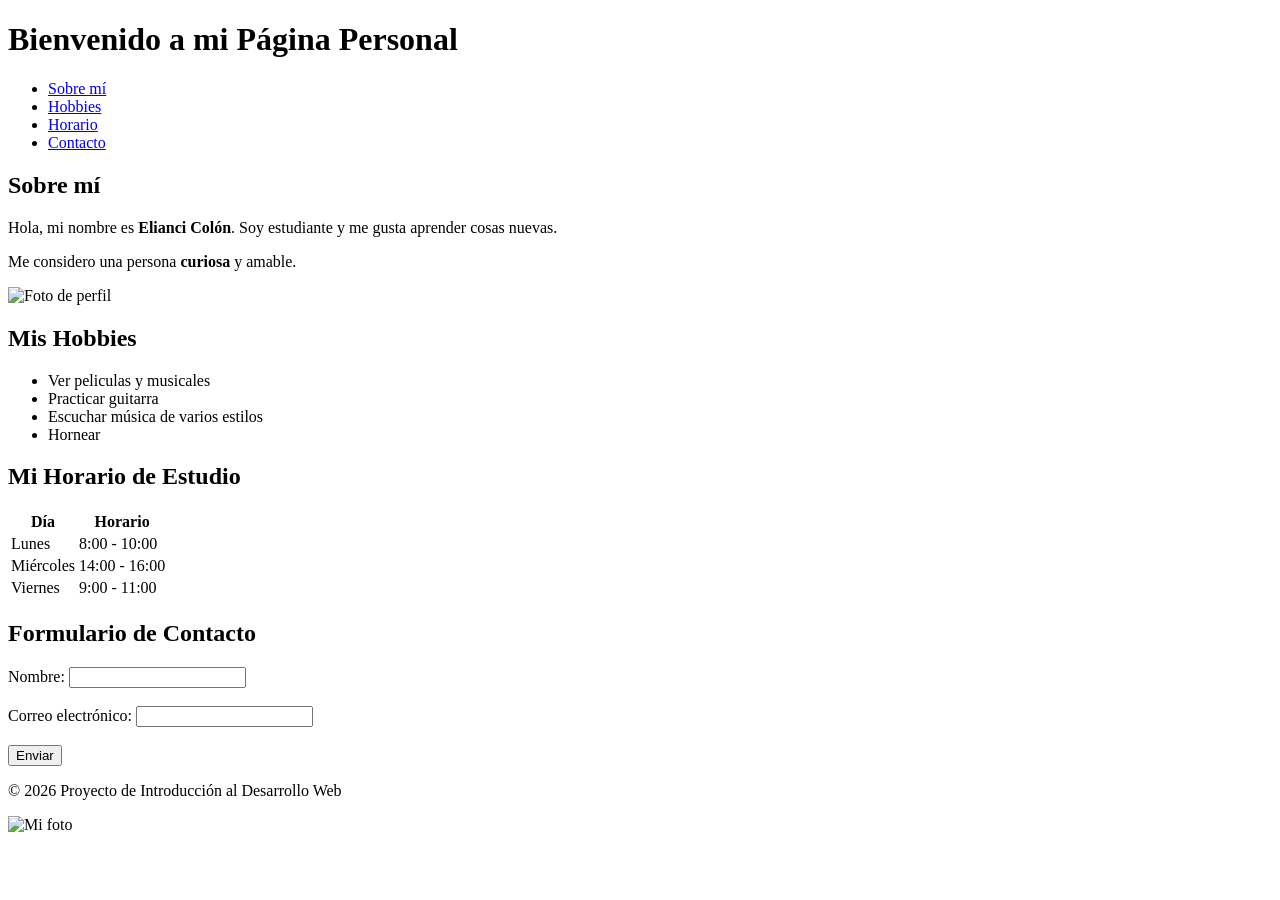
==== index.html @ 4ec34ee9 "Add files via upload" ====
<!DOCTYPE html>
<html lang="es">
<head>
    <meta charset="UTF-8">
    <title>Mi Primera Página</title>
    <link rel="stylesheet" href="css/styles.css">
</head>
<body>
    <header>
        <h1>Bienvenido a mi Página Personal</h1>
        <nav>
            <ul>
                <li><a href="#sobre-mi">Sobre mí</a></li>
                <li><a href="#hobbies">Hobbies</a></li>
                <li><a href="#horario">Horario</a></li>
                <li><a href="#contacto">Contacto</a></li>
            </ul>
        </nav>
    </header>

    <main>
        <!-- Sección Sobre mí -->
        <section id="sobre-mi">
            <h2>Sobre mí</h2>
            <article>
                <p>Hola, mi nombre es <strong>Elianci Colón</strong>. Soy estudiante y me gusta aprender 
                 cosas nuevas.</p>
                <p>Me considero una persona <b>curiosa</b> y amable.</p>
                <img src="assets/img/perfil.jpg" alt="Foto de perfil" width="200">
            </article>
        </section>

        <!-- Sección Hobbies -->
        <section id="hobbies">
            <h2>Mis Hobbies</h2>
            <ul>
                <li>Ver peliculas y musicales</li>
                <li>Practicar guitarra</li>
                <li>Escuchar música de varios estilos</li>
                <li>Hornear</li>
            </ul>
        </section>

        <!-- Sección Tabla -->
        <section id="horario">
            <h2>Mi Horario de Estudio</h2>
            <table>
                <tr>
                    <th>Día</th>
                    <th>Horario</th>
                </tr>
                <tr>
                    <td>Lunes</td>
                    <td>8:00 - 10:00</td>
                </tr>
                <tr>
                    <td>Miércoles</td>
                    <td>14:00 - 16:00</td>
                </tr>
                <tr>
                    <td>Viernes</td>
                    <td>9:00 - 11:00</td>
                </tr>
            </table>
        </section>

        <!-- Sección Contacto -->
        <section id="contacto">
            <h2>Formulario de Contacto</h2>
            <form>
                <label for="nombre">Nombre:</label>
                <input type="text" id="nombre" name="nombre" required><br><br>

                <label for="email">Correo electrónico:</label>
                <input type="email" id="email" name="email" required><br><br>

                <input type="submit" value="Enviar">
            </form>
        </section>
    </main>

    <footer>
        <p>&copy; 2026 Proyecto de Introducción al Desarrollo Web</p>
    </footer>
</body>
</html>

<img src="assets/img/foto.png" alt="Mi foto">
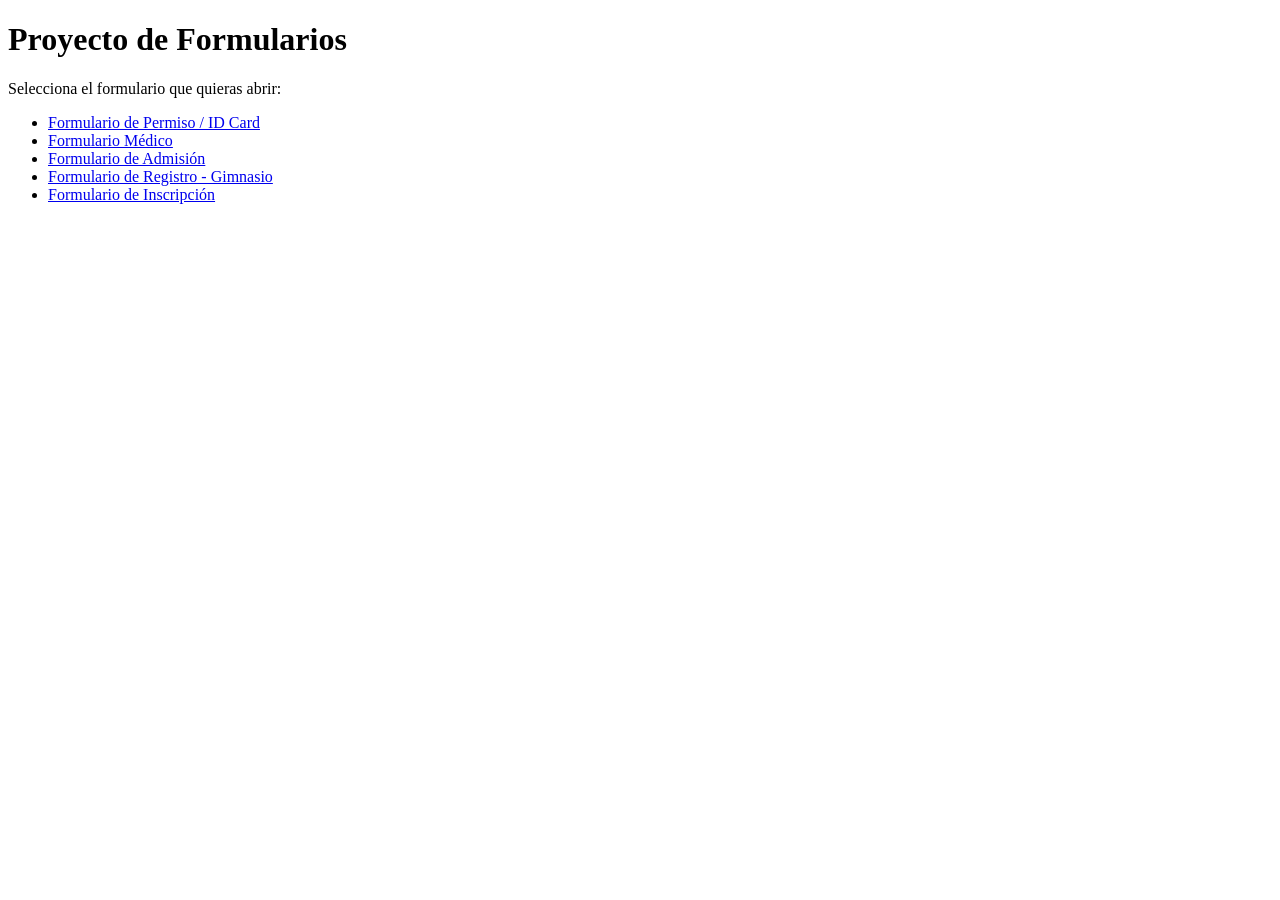
==== commit 3c9836ab: "Add files via upload" ====
--- a/index.html
+++ b/index.html
@@ -1,88 +1,20 @@
 <!DOCTYPE html>
 <html lang="es">
 <head>
-    <meta charset="UTF-8">
-    <title>Mi Primera Página</title>
-    <link rel="stylesheet" href="css/styles.css">
+  <meta charset="UTF-8">
+  <title>Menú de Formularios</title>
+  <link rel="stylesheet" href="css/styles.css">
 </head>
 <body>
-    <header>
-        <h1>Bienvenido a mi Página Personal</h1>
-        <nav>
-            <ul>
-                <li><a href="#sobre-mi">Sobre mí</a></li>
-                <li><a href="#hobbies">Hobbies</a></li>
-                <li><a href="#horario">Horario</a></li>
-                <li><a href="#contacto">Contacto</a></li>
-            </ul>
-        </nav>
-    </header>
-
-    <main>
-        <!-- Sección Sobre mí -->
-        <section id="sobre-mi">
-            <h2>Sobre mí</h2>
-            <article>
-                <p>Hola, mi nombre es <strong>Elianci Colón</strong>. Soy estudiante y me gusta aprender 
-                 cosas nuevas.</p>
-                <p>Me considero una persona <b>curiosa</b> y amable.</p>
-                <img src="assets/img/perfil.jpg" alt="Foto de perfil" width="200">
-            </article>
-        </section>
-
-        <!-- Sección Hobbies -->
-        <section id="hobbies">
-            <h2>Mis Hobbies</h2>
-            <ul>
-                <li>Ver peliculas y musicales</li>
-                <li>Practicar guitarra</li>
-                <li>Escuchar música de varios estilos</li>
-                <li>Hornear</li>
-            </ul>
-        </section>
-
-        <!-- Sección Tabla -->
-        <section id="horario">
-            <h2>Mi Horario de Estudio</h2>
-            <table>
-                <tr>
-                    <th>Día</th>
-                    <th>Horario</th>
-                </tr>
-                <tr>
-                    <td>Lunes</td>
-                    <td>8:00 - 10:00</td>
-                </tr>
-                <tr>
-                    <td>Miércoles</td>
-                    <td>14:00 - 16:00</td>
-                </tr>
-                <tr>
-                    <td>Viernes</td>
-                    <td>9:00 - 11:00</td>
-                </tr>
-            </table>
-        </section>
-
-        <!-- Sección Contacto -->
-        <section id="contacto">
-            <h2>Formulario de Contacto</h2>
-            <form>
-                <label for="nombre">Nombre:</label>
-                <input type="text" id="nombre" name="nombre" required><br><br>
-
-                <label for="email">Correo electrónico:</label>
-                <input type="email" id="email" name="email" required><br><br>
-
-                <input type="submit" value="Enviar">
-            </form>
-        </section>
-    </main>
-
-    <footer>
-        <p>&copy; 2026 Proyecto de Introducción al Desarrollo Web</p>
-    </footer>
+  <h1>Proyecto de Formularios</h1>
+  <p>Selecciona el formulario que quieras abrir:</p>
+  <ul>
+    <li><a href="permiso.html">Formulario de Permiso / ID Card</a></li>
+    <li><a href="medico.html">Formulario Médico</a></li>
+    <li><a href="admision.html">Formulario de Admisión</a></li>
+    <li><a href="gimnasio.html">Formulario de Registro - Gimnasio</a></li>
+    <li><a href="inscripcion.html">Formulario de Inscripción</a></li>
+  </ul>
 </body>
 </html>
-
-<img src="assets/img/foto.png" alt="Mi foto">
+<link rel="stylesheet" href="css/styles.css">
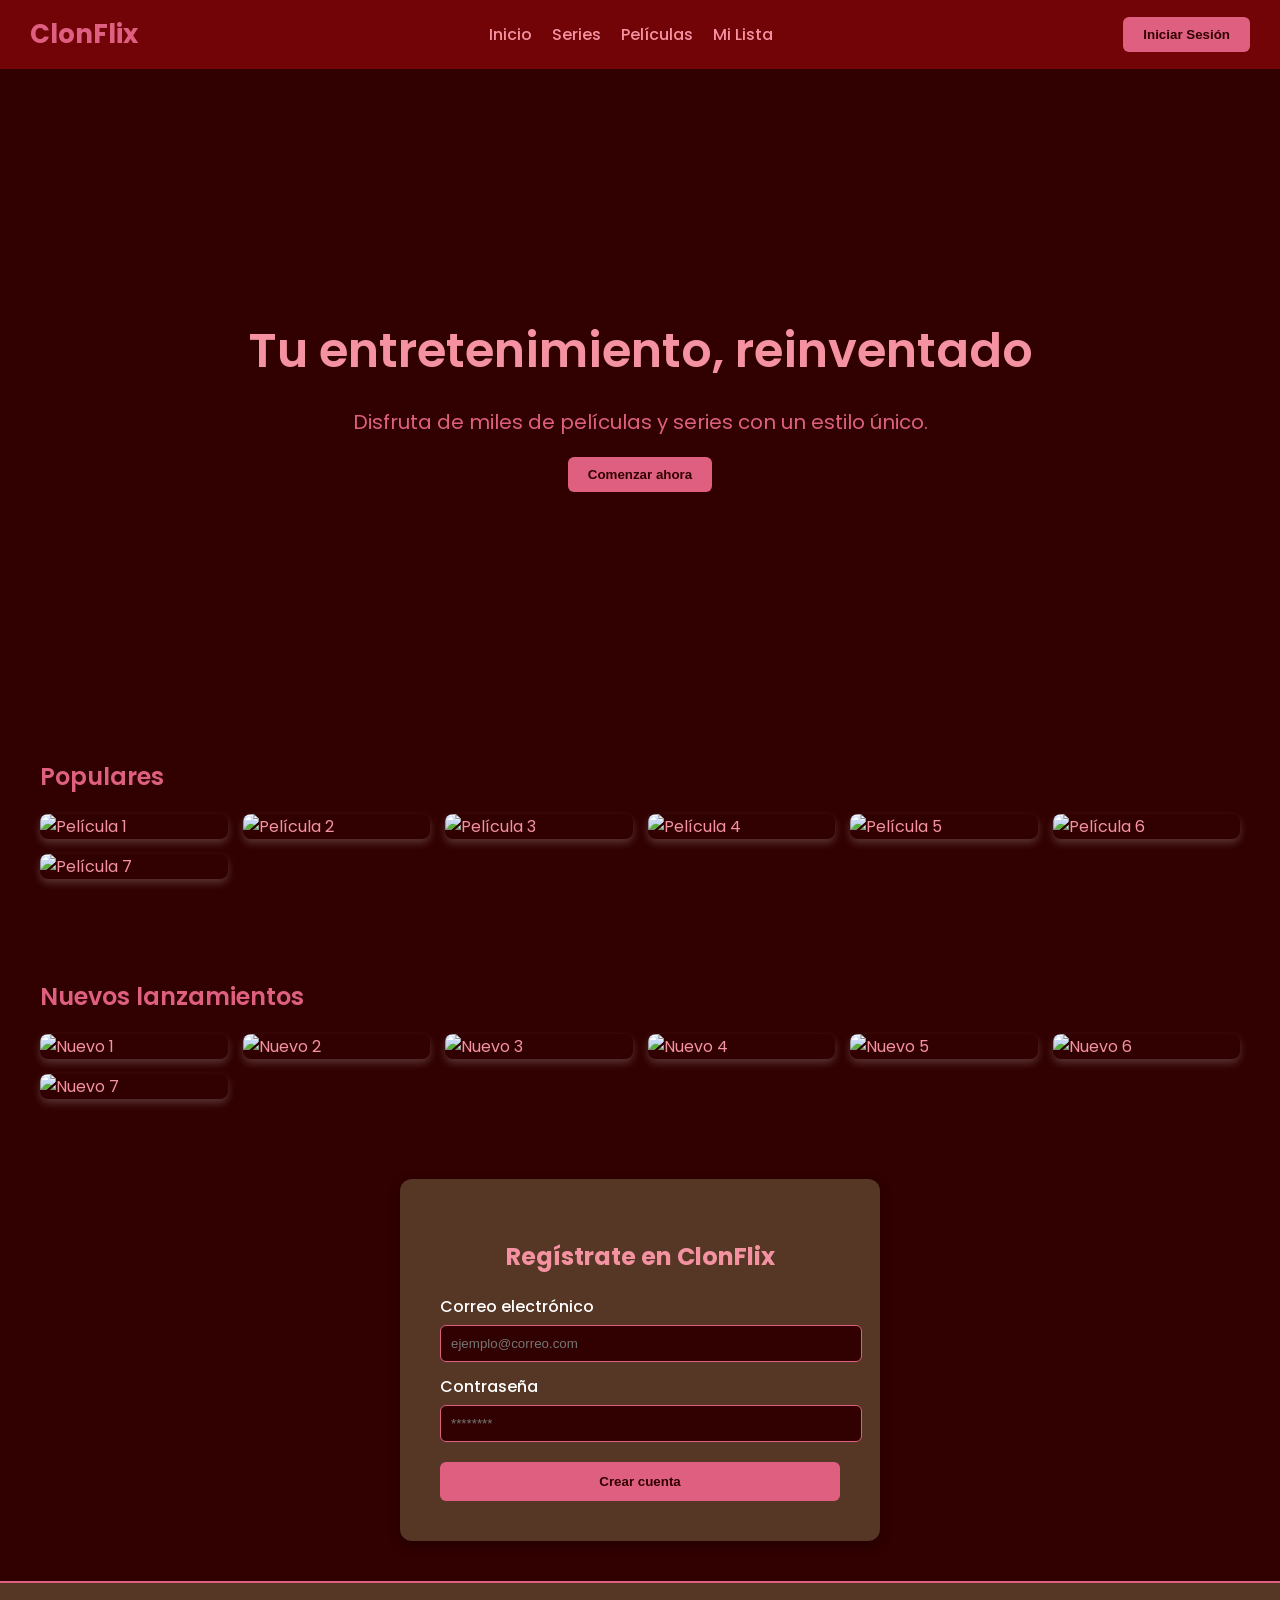
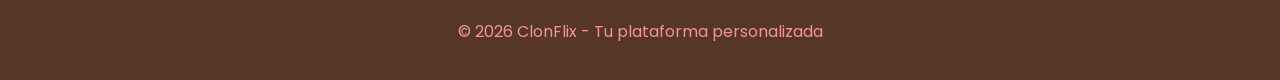
==== commit 23ead99e: "Add files via upload" ====
--- a/index.html
+++ b/index.html
@@ -2,19 +2,251 @@
 <html lang="es">
 <head>
   <meta charset="UTF-8">
-  <title>Menú de Formularios</title>
-  <link rel="stylesheet" href="css/styles.css">
+  <title>ClonFlix</title>
+  <!-- Fuente bonita desde Google Fonts -->
+  <link href="https://fonts.googleapis.com/css2?family=Poppins:wght@400;600;700&display=swap" rel="stylesheet">
+  <style>
+    /* Paleta: #a00c1 #310101 #f592a2 #de5f7f #720307 #563624 */
+    body {
+      margin: 0;
+      font-family: 'Poppins', sans-serif;
+      background: #310101;
+      color: #f592a2;
+    }
+
+    /* Header */
+    .header {
+      display: flex;
+      justify-content: space-between;
+      align-items: center;
+      background: #720307;
+      padding: 15px 30px;
+      color: #fff;
+    }
+
+    .logo {
+      font-size: 26px;
+      font-weight: 700;
+      color: #de5f7f;
+    }
+
+    nav ul {
+      list-style: none;
+      display: flex;
+      gap: 20px;
+      margin: 0;
+      padding: 0;
+    }
+
+    nav a {
+      text-decoration: none;
+      color: #f592a2;
+      font-weight: 500;
+    }
+
+    .btn {
+      background: #de5f7f;
+      border: none;
+      padding: 10px 20px;
+      border-radius: 6px;
+      cursor: pointer;
+      font-weight: bold;
+      color: #310101;
+      transition: background 0.3s;
+    }
+
+    .btn:hover {
+      background: #f592a2;
+      color: #310101;
+    }
+
+    /* Hero */
+    .hero {
+      background: url("imagenes/hero.jpg") center/cover no-repeat;   
+      height: 70vh;
+      display: flex;
+      align-items: center;
+      justify-content: center;
+      color: #fff;
+      text-align: center;
+    }
+
+    .hero-text h1 {
+      font-size: 48px;
+      margin-bottom: 20px;
+      color: #f592a2;
+      font-weight: 600;
+    }
+
+    .hero-text p {
+      font-size: 20px;
+      margin-bottom: 20px;
+      color: #de5f7f;
+    }
+
+    /* Catálogo */
+    .catalogo {
+      padding: 40px;
+    }
+
+    .catalogo h2 {
+      color: #de5f7f;
+      margin-bottom: 20px;
+      font-weight: 600;
+    }
+
+    .grid {
+      display: grid;
+      grid-template-columns: repeat(auto-fill, minmax(180px, 1fr));
+      gap: 15px;
+    }
+
+    .grid img {
+      width: 100%;
+      border-radius: 8px;
+      box-shadow: 0 4px 8px rgba(255,255,255,0.2);
+      transition: transform 0.3s, border 0.3s;
+    }
+
+    .grid img:hover {
+      transform: scale(1.05);
+      border: 2px solid #f592a2;
+    }
+
+    /* Formulario de registro */
+    .registro {
+      background: #563624;
+      padding: 40px;
+      margin: 40px auto;
+      max-width: 400px;
+      border-radius: 12px;
+      box-shadow: 0 4px 12px rgba(0,0,0,0.3);
+    }
+
+    .registro h2 {
+      text-align: center;
+      color: #f592a2;
+      margin-bottom: 20px;
+    }
+
+    .registro label {
+      display: block;
+      margin: 12px 0 6px;
+      color: #fff;
+      font-weight: 500;
+    }
+
+    .registro input {
+      width: 100%;
+      padding: 10px;
+      border: 1px solid #de5f7f;
+      border-radius: 6px;
+      background: #310101;
+      color: #f592a2;
+    }
+
+    .registro input:focus {
+      border-color: #f592a2;
+      outline: none;
+    }
+
+    .registro button {
+      margin-top: 20px;
+      width: 100%;
+      padding: 12px;
+      background: #de5f7f;
+      border: none;
+      border-radius: 6px;
+      cursor: pointer;
+      font-weight: bold;
+      color: #310101;
+      transition: background 0.3s;
+    }
+
+    .registro button:hover {
+      background: #f592a2;
+    }
+
+    /* Footer */
+    footer {
+      background: #563624;
+      text-align: center;
+      padding: 20px;
+      margin-top: 40px;
+      border-top: 2px solid #de5f7f;
+      color: #f592a2;
+    }
+  </style>
 </head>
 <body>
-  <h1>Proyecto de Formularios</h1>
-  <p>Selecciona el formulario que quieras abrir:</p>
-  <ul>
-    <li><a href="permiso.html">Formulario de Permiso / ID Card</a></li>
-    <li><a href="medico.html">Formulario Médico</a></li>
-    <li><a href="admision.html">Formulario de Admisión</a></li>
-    <li><a href="gimnasio.html">Formulario de Registro - Gimnasio</a></li>
-    <li><a href="inscripcion.html">Formulario de Inscripción</a></li>
-  </ul>
+  <!-- Header -->
+  <header class="header">
+    <div class="logo">ClonFlix</div>
+    <nav>
+      <ul>
+        <li><a href="#">Inicio</a></li>
+        <li><a href="#">Series</a></li>
+        <li><a href="#">Películas</a></li>
+        <li><a href="#">Mi Lista</a></li>
+      </ul>
+    </nav>
+    <button class="btn">Iniciar Sesión</button>
+  </header>
+
+  <!-- Hero -->
+  <section class="hero">
+    <div class="hero-text">
+      <h1>Tu entretenimiento, reinventado</h1>
+      <p>Disfruta de miles de películas y series con un estilo único.</p>
+      <button class="btn">Comenzar ahora</button>
+    </div>
+  </section>
+
+  <!-- Catálogo Populares -->
+  <section class="catalogo">
+    <h2>Populares</h2>
+    <div class="grid">
+      <img src="Imagenes/pelicula1.jpg" alt="Película 1">
+      <img src="Imagenes/pelicula2.jpg" alt="Película 2">
+      <img src="Imagenes/pelicula3.jpg" alt="Película 3">
+      <img src="Imagenes/pelicula4.jpg" alt="Película 4">
+      <img src="Imagenes/pelicula5.jpg" alt="Película 5">
+      <img src="Imagenes/pelicula6.jpg" alt="Película 6">
+      <img src="Imagenes/pelicula7.jpg" alt="Película 7">
+    </div>
+  </section>
+
+  <!-- Catálogo Nuevos lanzamientos -->
+  <section class="catalogo">
+    <h2>Nuevos lanzamientos</h2>
+    <div class="grid">
+      <img src="Imagenes/nuevo1.jpg" alt="Nuevo 1">
+      <img src="Imagenes/nuevo2.jpg" alt="Nuevo 2">
+      <img src="Imagenes/nuevo3.jpg" alt="Nuevo 3">
+      <img src="Imagenes/nuevo4.jpg" alt="Nuevo 4">
+      <img src="Imagenes/nuevo5.jpg" alt="Nuevo 5">
+      <img src="Imagenes/nuevo6.jpg" alt="Nuevo 6">
+      <img src="Imagenes/nuevo7.jpg" alt="Nuevo 7">
+    </div>
+  </section>
+
+  <!-- Formulario de registro -->
+  <section class="registro">
+    <h2>Regístrate en ClonFlix</h2>
+    <form>
+      <label for="email">Correo electrónico</label>
+      <input type="email" id="email" name="email" placeholder="ejemplo@correo.com" required>
+
+      <label for="password">Contraseña</label>
+      <input type="password" id="password" name="password" placeholder="********" required>
+
+      <button type="submit">Crear cuenta</button>
+    </form>
+  </section>
+
+  <!-- Footer -->
+  <footer>
+    <p>© 2026 ClonFlix - Tu plataforma personalizada</p>
+  </footer>
 </body>
 </html>
-<link rel="stylesheet" href="css/styles.css">
